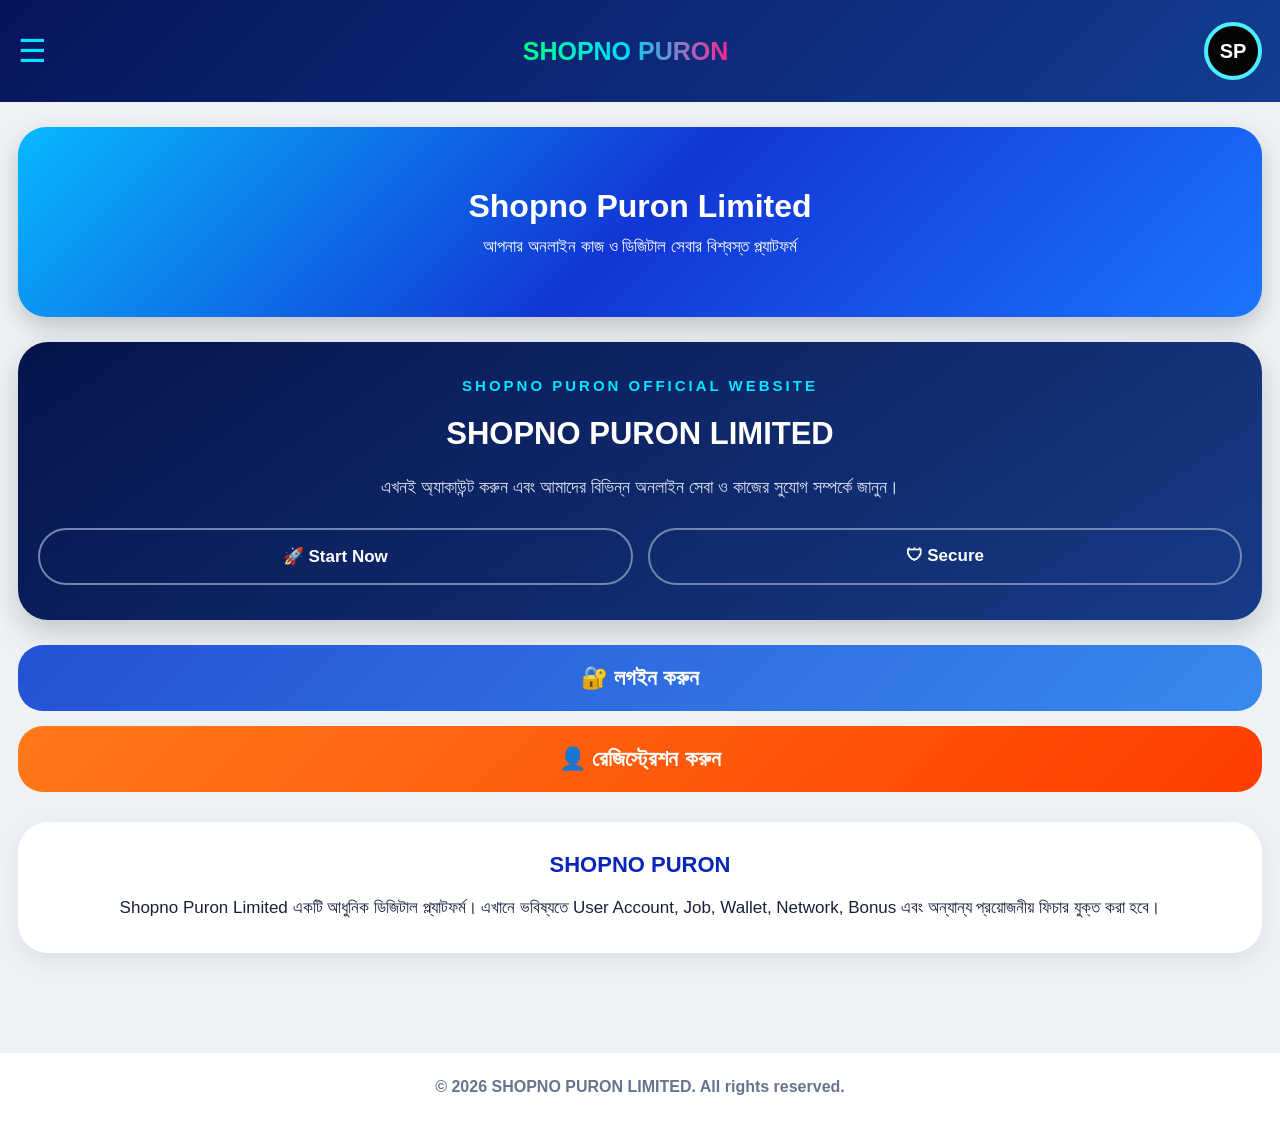
==== index.html @ d86039b4 "Add initial HTML structure for Shopno Puron Limited" ====
<!DOCTYPE html>
<html lang="bn">
<head>
  <meta charset="UTF-8">
  <meta name="viewport" content="width=device-width, initial-scale=1.0">
  <title>Shopno Puron Limited</title>

  <style>
    * {
      box-sizing: border-box;
      margin: 0;
      padding: 0;
    }

    body {
      font-family: Arial, sans-serif;
      background: #eef2f7;
      color: #17213c;
    }

    .header {
      background: linear-gradient(135deg, #06145c, #123d91);
      color: white;
      padding: 22px 18px;
      display: flex;
      align-items: center;
      justify-content: space-between;
      position: sticky;
      top: 0;
      z-index: 10;
    }

    .menu {
      font-size: 32px;
      color: #00e5ff;
    }

    .logo {
      font-size: 25px;
      font-weight: bold;
      background: linear-gradient(90deg, #00ff88, #00d9ff, #ff2690);
      -webkit-background-clip: text;
      color: transparent;
    }

    .logo-circle {
      width: 58px;
      height: 58px;
      border-radius: 50%;
      background: #050505;
      border: 4px solid #4defff;
      display: flex;
      align-items: center;
      justify-content: center;
      font-weight: bold;
      font-size: 20px;
    }

    .banner {
      margin: 25px 18px;
      min-height: 190px;
      border-radius: 28px;
      background: linear-gradient(135deg, #08b8ff, #1236d5, #1b75ff);
      display: flex;
      align-items: center;
      justify-content: center;
      text-align: center;
      color: white;
      padding: 25px;
      box-shadow: 0 10px 25px rgba(0,0,0,.2);
    }

    .banner h1 {
      font-size: 32px;
      margin-bottom: 12px;
    }

    .banner p {
      font-size: 17px;
    }

    .hero {
      margin: 25px 18px;
      padding: 35px 20px;
      border-radius: 30px;
      text-align: center;
      color: white;
      background: linear-gradient(145deg, #06144b, #173b87);
      box-shadow: 0 12px 30px rgba(0,0,0,.18);
    }

    .hero-small {
      color: #00e5ff;
      letter-spacing: 3px;
      font-size: 15px;
      font-weight: bold;
      margin-bottom: 22px;
    }

    .hero h2 {
      font-size: 31px;
      margin-bottom: 20px;
    }

    .hero p {
      font-size: 18px;
      line-height: 1.7;
      color: #d8e0f0;
    }

    .buttons {
      display: flex;
      gap: 15px;
      margin-top: 25px;
    }

    .btn {
      flex: 1;
      padding: 16px 10px;
      border-radius: 35px;
      border: 2px solid #7284b0;
      color: white;
      text-decoration: none;
      font-weight: bold;
      font-size: 17px;
    }

    .login {
      margin: 20px 18px 10px;
      padding: 20px;
      text-align: center;
      border-radius: 25px;
      background: linear-gradient(135deg, #2451d5, #3989ed);
      color: white;
      font-size: 22px;
      font-weight: bold;
    }

    .register {
      margin: 15px 18px 30px;
      padding: 20px;
      text-align: center;
      border-radius: 25px;
      background: linear-gradient(135deg, #ff7918, #ff3d00);
      color: white;
      font-size: 22px;
      font-weight: bold;
    }

    .info {
      margin: 20px 18px 100px;
      background: white;
      padding: 30px 20px;
      border-radius: 30px;
      text-align: center;
      box-shadow: 0 8px 25px rgba(0,0,0,.08);
    }

    .info h3 {
      color: #0827b8;
      margin-bottom: 15px;
      font-size: 22px;
    }

    .info p {
      line-height: 1.8;
      font-size: 17px;
    }

    .footer {
      background: white;
      text-align: center;
      padding: 25px 10px;
      color: #66758c;
      font-weight: bold;
    }
  </style>
</head>

<body>

  <header class="header">
    <div class="menu">☰</div>

    <div class="logo">
      SHOPNO PURON
    </div>

    <div class="logo-circle">
      SP
    </div>
  </header>

  <section class="banner">
    <div>
      <h1>Shopno Puron Limited</h1>
      <p>আপনার অনলাইন কাজ ও ডিজিটাল সেবার বিশ্বস্ত প্ল্যাটফর্ম</p>
    </div>
  </section>

  <section class="hero">
    <div class="hero-small">SHOPNO PURON OFFICIAL WEBSITE</div>

    <h2>SHOPNO PURON LIMITED</h2>

    <p>
      এখনই অ্যাকাউন্ট করুন এবং আমাদের বিভিন্ন
      অনলাইন সেবা ও কাজের সুযোগ সম্পর্কে জানুন।
    </p>

    <div class="buttons">
      <a href="#" class="btn">🚀 Start Now</a>
      <a href="#" class="btn">🛡 Secure</a>
    </div>
  </section>

  <div class="login">
    🔐 লগইন করুন
  </div>

  <div class="register">
    👤 রেজিস্ট্রেশন করুন
  </div>

  <section class="info">
    <h3>SHOPNO PURON</h3>
    <p>
      Shopno Puron Limited একটি আধুনিক ডিজিটাল
      প্ল্যাটফর্ম। এখানে ভবিষ্যতে User Account,
      Job, Wallet, Network, Bonus এবং অন্যান্য
      প্রয়োজনীয় ফিচার যুক্ত করা হবে।
    </p>
  </section>

  <footer class="footer">
    © 2026 SHOPNO PURON LIMITED. All rights reserved.
  </footer>

</body>
  </html>
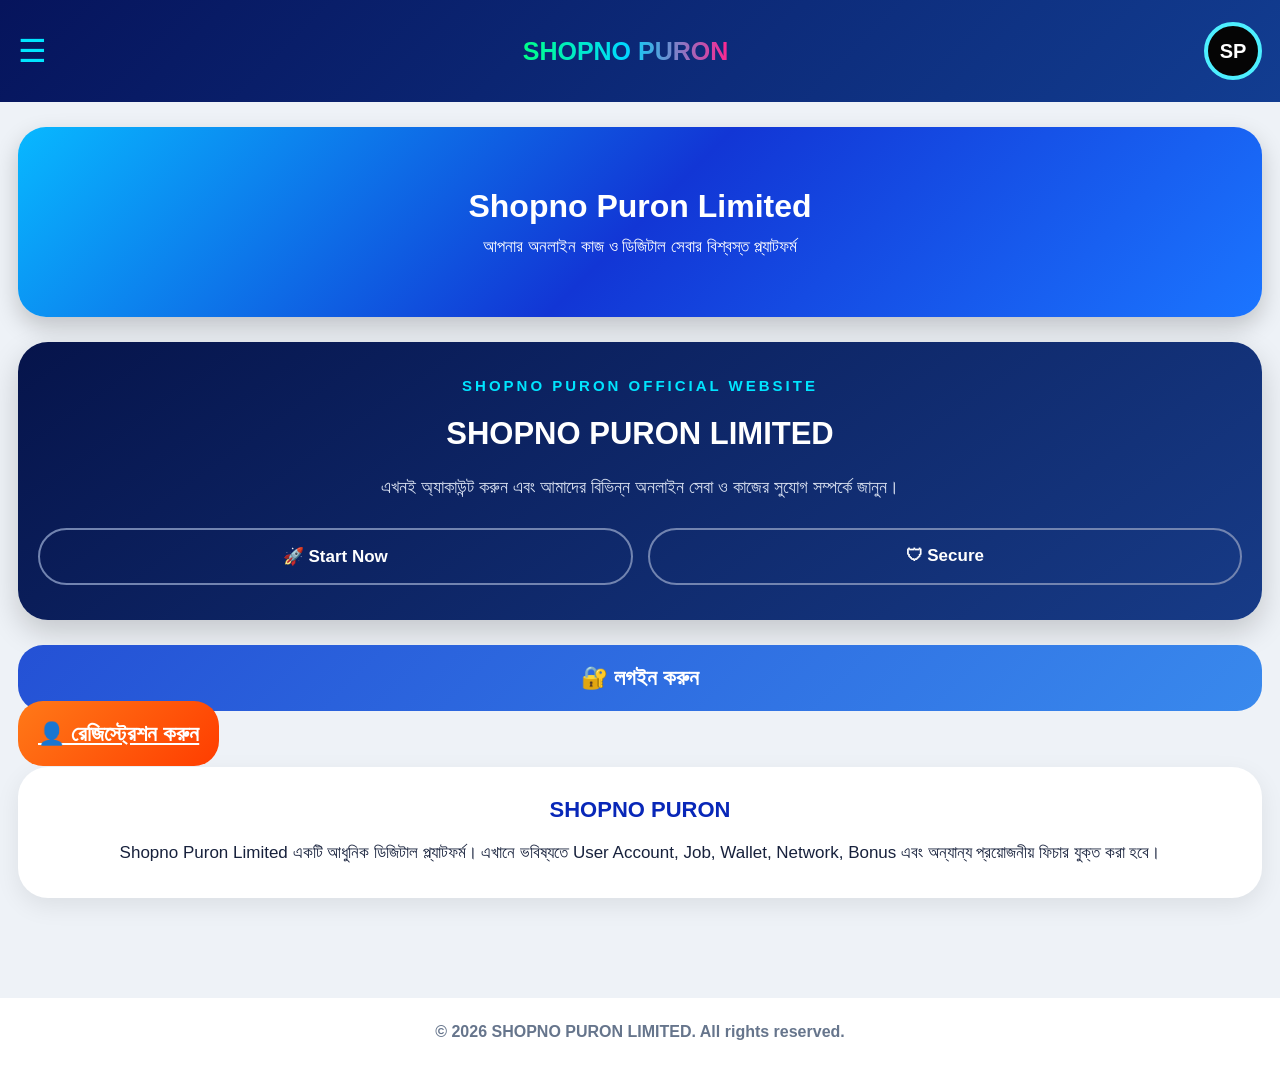
==== commit d7b8fe47: "Update registration link in index.html" ====
--- a/index.html
+++ b/index.html
@@ -1,6 +1,8 @@
 <!DOCTYPE html>
+
 <html lang="bn">
 <head>
+  <link rel="stylesheet" href="style.css">
   <meta charset="UTF-8">
   <meta name="viewport" content="width=device-width, initial-scale=1.0">
   <title>Shopno Puron Limited</title>
@@ -218,9 +220,11 @@
     🔐 লগইন করুন
   </div>
 
-  <div class="register">
+  <a href="register.html" class="register">
     👤 রেজিস্ট্রেশন করুন
-  </div>
+  </a>
+    
+  
 
   <section class="info">
     <h3>SHOPNO PURON</h3>
--- a/style.css
+++ b/style.css
@@ -0,0 +1,20 @@
+body {
+  margin: 0;
+  padding: 0;
+  font-family: Arial, sans-serif;
+}
+
+.header {
+  background: #0b2a75;
+  color: white;
+  padding: 20px;
+}
+
+button {
+  padding: 12px 25px;
+  border-radius: 25px;
+  border: none;
+  background: #ff6600;
+  color: white;
+  font-size: 18px;
+}
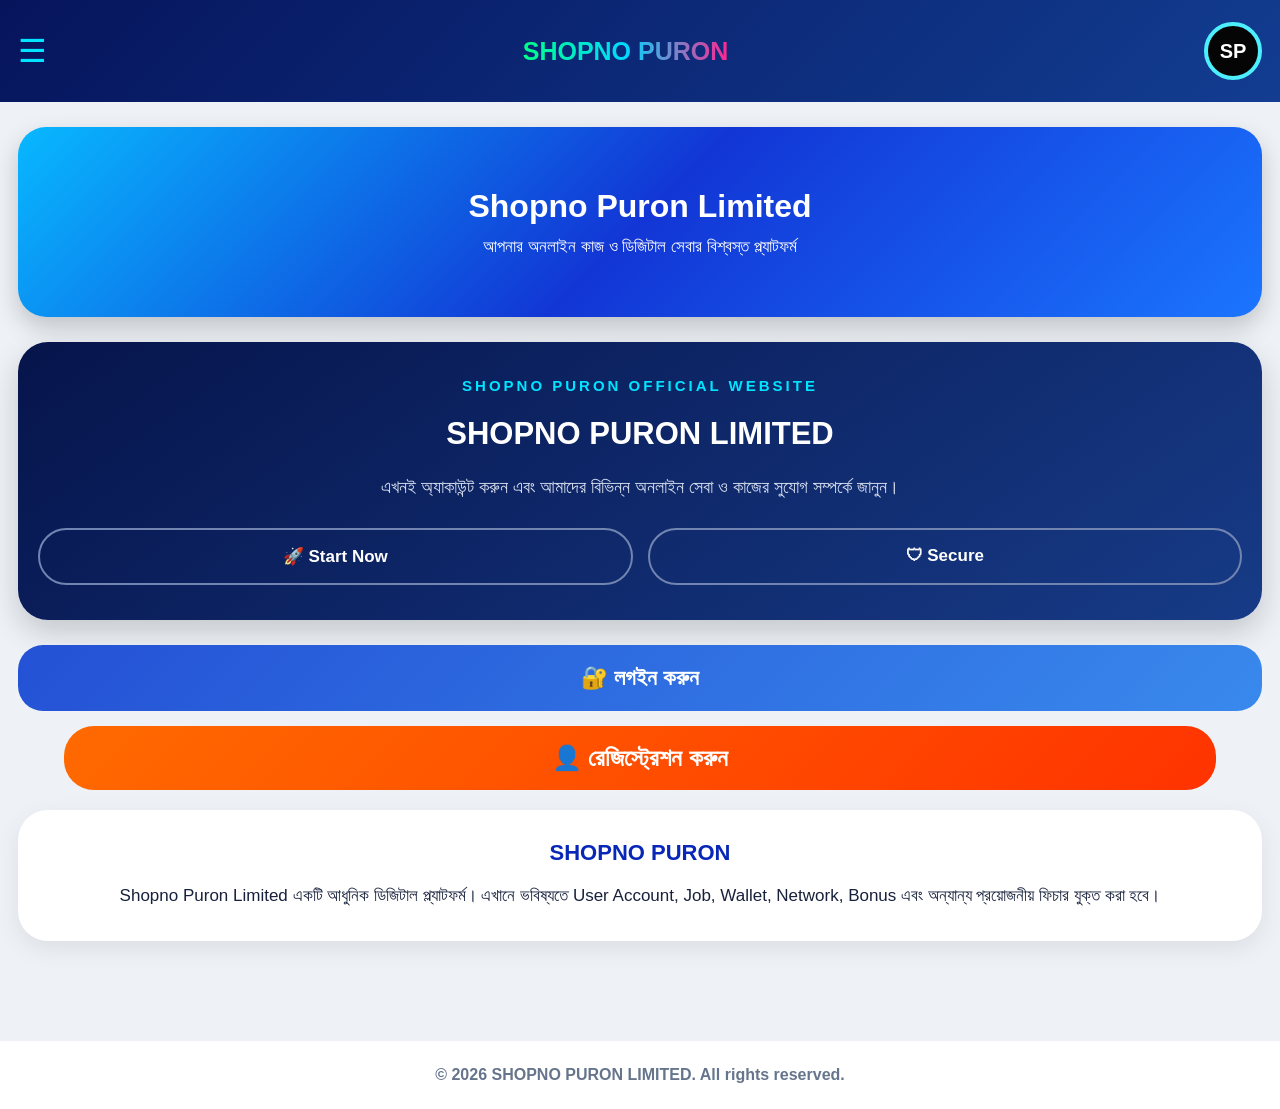
==== commit 2615e798: "Add styles for register button in index.html" ====
--- a/index.html
+++ b/index.html
@@ -176,6 +176,19 @@
       color: #66758c;
       font-weight: bold;
     }
+    .register {
+  display: block;
+  width: 90%;
+  margin: 15px auto;
+  padding: 18px;
+  background: linear-gradient(135deg, #ff6a00, #ff3300);
+  color: white;
+  text-align: center;
+  font-size: 24px;
+  font-weight: bold;
+  border-radius: 30px;
+  text-decoration: none;
+      }
   </style>
 </head>
 
